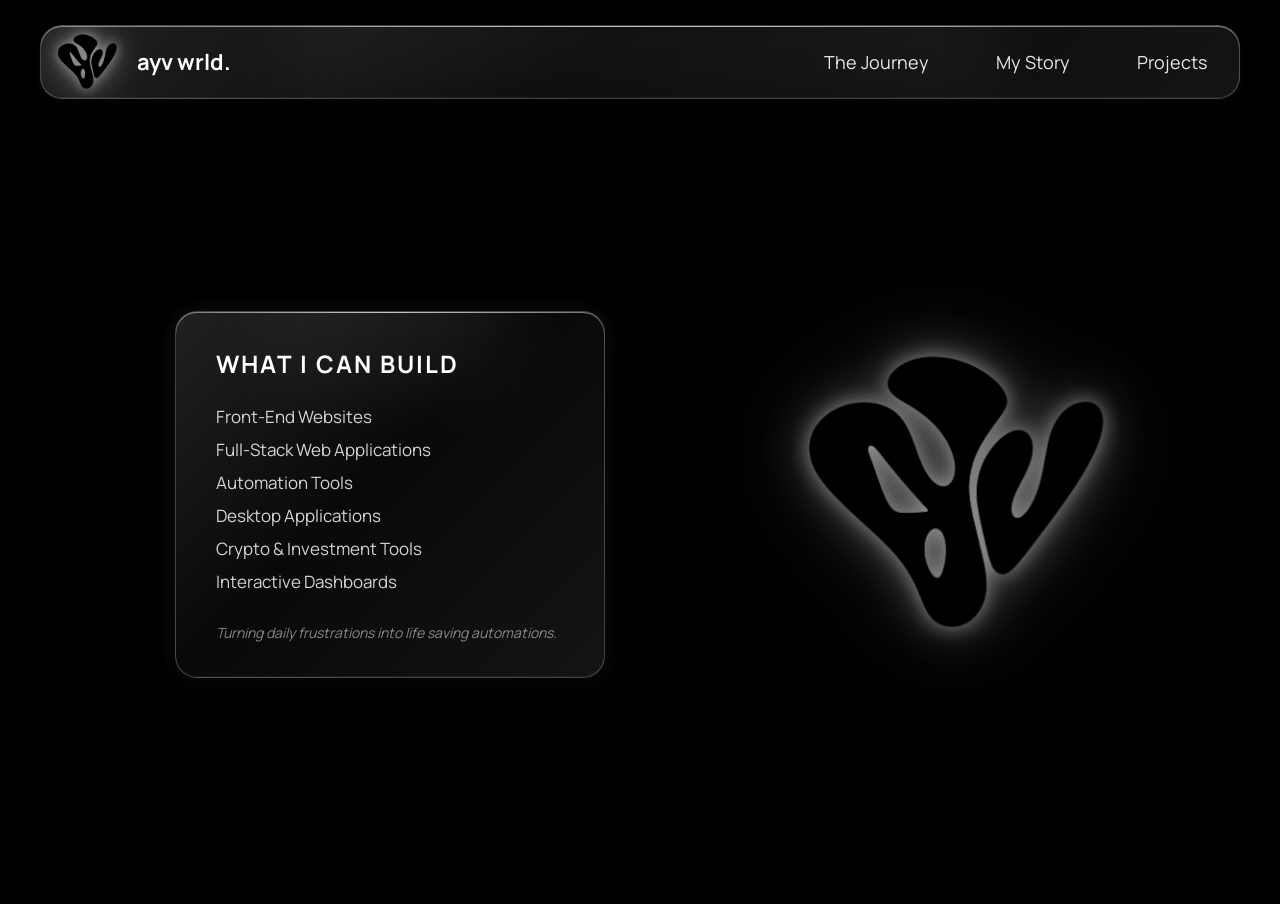
==== index.html @ 3c6fe7a0 "Add files via upload" ====
<!DOCTYPE html>
<html lang="en">

    <head>
        <meta charset="UTF-8">
        <title>ayv wrld.</title>
        <link rel="icon" type="image/png" href="images/big.png">
        <link rel="preconnect" href="https://fonts.googleapis.com">
        <link rel="preconnect" href="https://fonts.gstatic.com" crossorigin>
        <link
        href="https://fonts.googleapis.com/css2?family=Manrope:wght@400;500;600;700;800&display=swap"
        rel="stylesheet"
        >
        <link rel="stylesheet" href="style.css">
    </head>

    <body>

        <header>

            <nav class="navbar" id="navbar"> 
                <div class="brand"> 
                    <a href="index.html" class="brand">
                    <img class="logo" src="images/big.png" alt="ayv wrld. logo">
                    </a>
                    <span class="company-name">ayv wrld.</span>
                </div> 

                <div class="navlinks">  
                    <a href="#">The Journey</a> 
                    <a href="#">My Story</a> 
                    <a href="#">Projects</a> 
                </div> 
            </nav>

        </header>

        <main>

            <div class="skills-box">

                <h1>WHAT I CAN BUILD</h1>

                <div class="skills-list">
                    <span>Front-End Websites</span>
                    <span>Full-Stack Web Applications</span>
                    <span>Automation Tools</span>
                    <span>Desktop Applications</span>
                    <span>Crypto & Investment Tools</span>
                    <span>Interactive Dashboards</span>
                </div>

                <p>Turning daily frustrations into life saving automations.</p>

            </div>

            <img
                id="mainLogo"
                class="main-logo"
                src="images/big.png"
                alt="ayv wrld. logo"
            >

        </main>


    <script src="movement.js"></script>

    </body>

</html>
---- style.css ----
* {
    padding: 0;
    margin: 0;
    box-sizing: border-box;
    font-family: "Manrope", sans-serif;
}

html,
body {
    overflow: hidden;
    height: 100%;
}

body {
    background: #000;
    min-height: 100vh;
    color: white;
    font-family: "Manrope", sans-serif;
    perspective: 1200px;
}


/* =========================
   NAVBAR
========================= */

.navbar {
    position: relative;

    display: flex;
    align-items: center;
    justify-content: space-between;

    margin: 25px 40px;
    padding: 6px 16px;

    background: linear-gradient(
        135deg,
        rgba(255, 255, 255, 0.13),
        rgba(255, 255, 255, 0.035) 45%,
        rgba(255, 255, 255, 0.08)
    );

    backdrop-filter: blur(24px) saturate(180%);
    -webkit-backdrop-filter: blur(24px) saturate(180%);

    border: 1px solid rgba(255, 255, 255, 0.22);
    border-radius: 22px;

    box-shadow:
        0 20px 60px rgba(0, 0, 0, 0.65),
        0 4px 12px rgba(255, 255, 255, 0.04),
        inset 0 1px 0 rgba(255, 255, 255, 0.45),
        inset 0 -1px 0 rgba(255, 255, 255, 0.06);

    transform-style: preserve-3d;
    transform-origin: center;

    transition:
        transform 0.08s linear,
        box-shadow 0.3s ease,
        background 0.3s ease;

    will-change: transform;
    overflow: hidden;
}


/* TOP GLASS REFLECTION */

.navbar::before {
    content: "";

    position: absolute;
    top: 0;
    left: 5%;

    width: 90%;
    height: 1px;

    background: linear-gradient(
        90deg,
        transparent,
        rgba(255, 255, 255, 0.75),
        transparent
    );

    opacity: 0.7;
}


/* SOFT INTERNAL GLASS GLOW */

.navbar::after {
    content: "";

    position: absolute;
    top: -100px;
    left: 20%;

    width: 60%;
    height: 180px;

    background: rgba(255, 255, 255, 0.04);

    filter: blur(35px);

    pointer-events: none;
}


/* =========================
   BRAND
========================= */

.brand {
    display: flex;
    align-items: center;

    gap: 20px;

    text-decoration: none;
    color: white;

    cursor: pointer;
}


.logo {
    width: 60px;
    height: auto;

    filter:
        drop-shadow(0 0 6px rgba(255, 255, 255, 0.5))
        drop-shadow(0 0 14px rgba(255, 255, 255, 0.3))
        drop-shadow(0 0 25px rgba(255, 255, 255, 0.15));

    animation: navbarLogoGlow 2.5s ease-in-out infinite;
    @keyframes navbarLogoGlow {

        0% {
            filter:
                drop-shadow(0 0 6px rgba(255, 255, 255, 0.5))
                drop-shadow(0 0 14px rgba(255, 255, 255, 0.3))
                drop-shadow(0 0 25px rgba(255, 255, 255, 0.15));
        }

        50% {
            filter:
                drop-shadow(0 0 10px rgba(255, 255, 255, 0.8))
                drop-shadow(0 0 22px rgba(255, 255, 255, 0.5))
                drop-shadow(0 0 38px rgba(255, 255, 255, 0.25));
        }

        100% {
            filter:
                drop-shadow(0 0 6px rgba(255, 255, 255, 0.5))
                drop-shadow(0 0 14px rgba(255, 255, 255, 0.3))
                drop-shadow(0 0 25px rgba(255, 255, 255, 0.15));
        }
    }
}


.company-name {
    font-size: 22px;
    font-weight: bold;
}


/* =========================
   NAVIGATION LINKS
========================= */

.navlinks {
    display: flex;
    align-items: center;

    gap: 35px;
}


.navlinks a {
    position: relative;
    z-index: 5;

    display: block;
    padding: 12px 16px;

    font-size: 18px;
    text-decoration: none;
    color: rgba(255, 255, 255, 0.9);

    transition:
        color 0.2s ease,
        text-shadow 0.2s ease,
        opacity 0.2s ease;
}


.navlinks a:hover {
    color: white;
    opacity: 1;

    text-shadow:
        0 0 12px rgba(255, 255, 255, 0.45);
}


/* =========================
   MAIN
========================= */

main {
    height: calc(100vh - 120px);
    min-height: 0;

    display: flex;
    align-items: center;
    justify-content: center;

    gap: 200px;

    padding: 40px 8% 80px;

    perspective: 1200px;
    box-sizing: border-box;
}


.skills-box {
    position: relative;

    width: 430px;

    padding: 35px 40px;

    background: linear-gradient(
        135deg,
        rgba(255, 255, 255, 0.13),
        rgba(255, 255, 255, 0.035) 45%,
        rgba(255, 255, 255, 0.08)
    );

    backdrop-filter: blur(24px) saturate(180%);
    -webkit-backdrop-filter: blur(24px) saturate(180%);

    border: 1px solid rgba(255, 255, 255, 0.22);

    border-radius: 22px;

    box-shadow:
        0 20px 60px rgba(0, 0, 0, 0.65),
        0 0 25px rgba(255, 255, 255, 0.08),
        inset 0 1px 0 rgba(255, 255, 255, 0.45),
        inset 0 -1px 0 rgba(255, 255, 255, 0.06);

    overflow: hidden;

    animation: skillsGlow 2.5s ease-in-out infinite;
    transform-style: preserve-3d;
    transform-origin: center;
    transition: transform 0.12s ease-out;
    will-change: transform;
}


.skills-box::before {
    content: "";

    position: absolute;

    top: 0;
    left: 5%;

    width: 90%;
    height: 1px;

    background: linear-gradient(
        90deg,
        transparent,
        rgba(255, 255, 255, 0.75),
        transparent
    );

    opacity: 0.7;
}


.skills-box::after {
    content: "";

    position: absolute;

    top: -100px;
    left: 20%;

    width: 60%;
    height: 180px;

    background: rgba(255, 255, 255, 0.04);

    filter: blur(35px);

    pointer-events: none;
}


.skills-box h1 {
    position: relative;
    z-index: 2;

    margin: 0 0 25px;

    font-size: 24px;
    letter-spacing: 2px;

    color: white;
}


.skills-list {
    position: relative;
    z-index: 2;

    display: flex;
    flex-direction: column;

    gap: 10px;
}


.skills-list span {
    font-size: 17px;
    color: rgba(255, 255, 255, 0.82);

    cursor: pointer;
    user-select: none;

    transition:
        color 0.2s ease,
        text-shadow 0.2s ease,
        transform 0.2s ease;
}

.skills-list span:hover {
    color: white;

    text-shadow:
        0 0 12px rgba(255, 255, 255, 0.55);

    transform: translateX(5px);
}

.skills-list span:active {
    transform: translateX(5px) scale(0.97);
}


.skills-box p {
    position: relative;
    z-index: 2;

    margin: 30px 0 0;

    font-size: 14px;

    color: rgba(255, 255, 255, 0.5);

    font-style: italic;
}


@keyframes skillsGlow {

    0% {
        box-shadow:
            0 20px 60px rgba(0, 0, 0, 0.65),
            0 0 20px rgba(255, 255, 255, 0.06),
            inset 0 1px 0 rgba(255, 255, 255, 0.4);
    }

    50% {
        box-shadow:
            0 20px 60px rgba(0, 0, 0, 0.65),
            0 0 35px rgba(255, 255, 255, 0.16),
            0 0 70px rgba(255, 255, 255, 0.07),
            inset 0 1px 0 rgba(255, 255, 255, 0.55);
    }

    100% {
        box-shadow:
            0 20px 60px rgba(0, 0, 0, 0.65),
            0 0 20px rgba(255, 255, 255, 0.06),
            inset 0 1px 0 rgba(255, 255, 255, 0.4);
    }
}


/* =========================
   MAIN LOGO
========================= */

.main-logo {
    width: 300px;
    height: auto;

    cursor: pointer;

    transform-style: preserve-3d;
    transform-origin: center;

    --tilt-x: 0deg;
    --tilt-y: 0deg;
    --spin: 0deg;

    transform:
        perspective(1200px)
        rotateX(var(--tilt-x))
        rotateY(calc(var(--tilt-y) + var(--spin)));

    transition:
        transform 0.12s ease-out;

    will-change: transform;

    filter:
        drop-shadow(0 0 10px rgba(255, 255, 255, 0.45))
        drop-shadow(0 0 25px rgba(255, 255, 255, 0.25))
        drop-shadow(0 0 50px rgba(255, 255, 255, 0.12));

    animation: logoGlow 2.5s ease-in-out infinite;
}


/* =========================
   CONTINUOUS GLOW
========================= */

@keyframes logoGlow {

    0% {
        filter:
            drop-shadow(0 0 10px rgba(255, 255, 255, 0.4))
            drop-shadow(0 0 25px rgba(255, 255, 255, 0.2))
            drop-shadow(0 0 45px rgba(255, 255, 255, 0.1));
    }

    50% {
        filter:
            drop-shadow(0 0 18px rgba(255, 255, 255, 0.7))
            drop-shadow(0 0 40px rgba(255, 255, 255, 0.35))
            drop-shadow(0 0 70px rgba(255, 255, 255, 0.18));
    }

    100% {
        filter:
            drop-shadow(0 0 10px rgba(255, 255, 255, 0.4))
            drop-shadow(0 0 25px rgba(255, 255, 255, 0.2))
            drop-shadow(0 0 45px rgba(255, 255, 255, 0.1));
    }
}
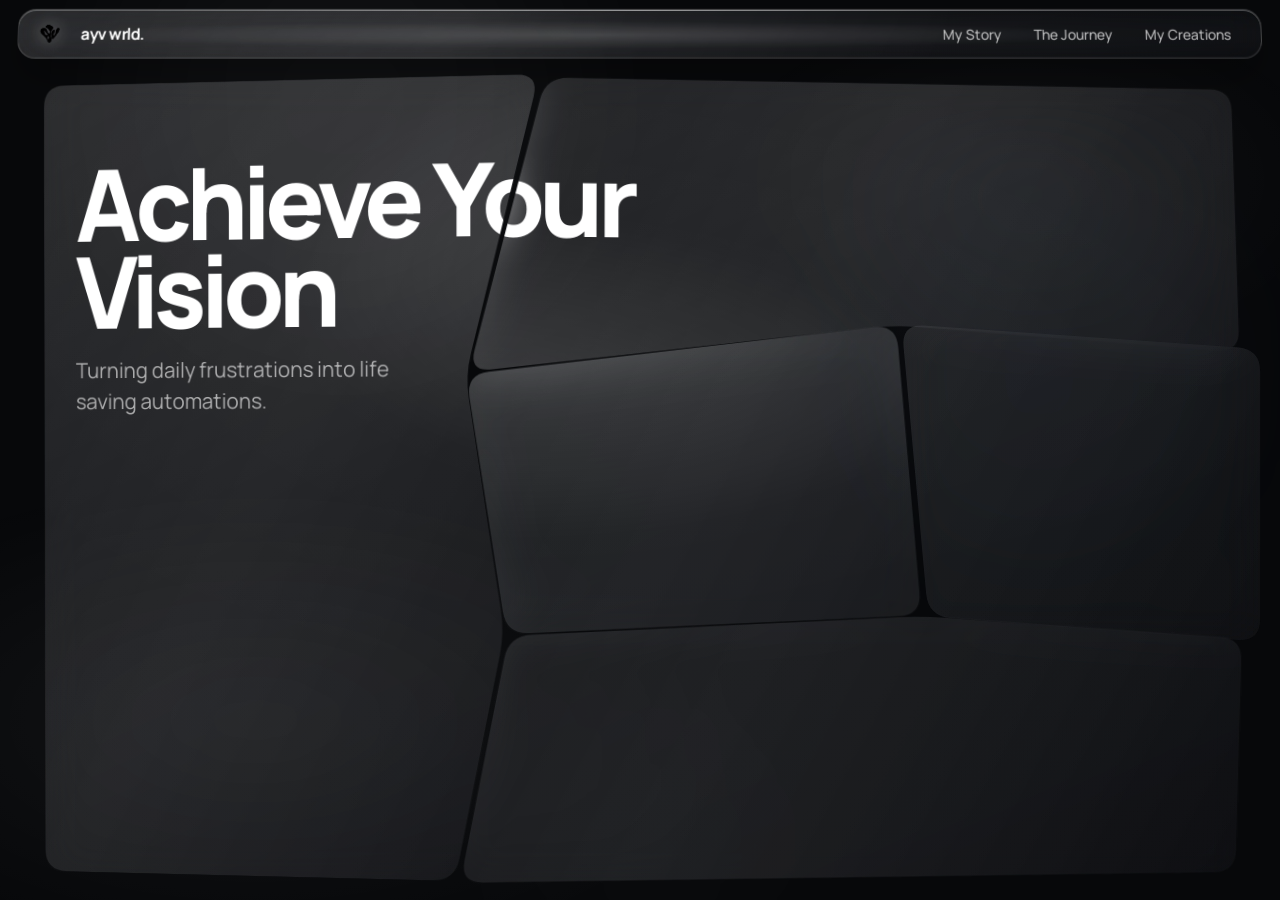
==== commit 4e3382f0: "Add files via upload" ====
--- a/index.html
+++ b/index.html
@@ -16,55 +16,98 @@
 
     <body>
 
-        <header>
+        <div class="atmosphere" aria-hidden="true">
+            <span class="orb orb-a"></span>
+            <span class="orb orb-b"></span>
+            <span class="orb orb-c"></span>
+        </div>
 
-            <nav class="navbar" id="navbar"> 
-                <div class="brand"> 
-                    <a href="index.html" class="brand">
-                    <img class="logo" src="images/big.png" alt="ayv wrld. logo">
+        <div class="shell">
+            <nav class="pane pane-nav" id="navbar">
+                <span class="glass-sheen" aria-hidden="true"></span>
+                <div class="nav-inner">
+                    <a class="brand" href="index.html">
+                        <img src="images/small.png" alt="" class="nav-logo">
+                        <span>ayv wrld.</span>
                     </a>
-                    <span class="company-name">ayv wrld.</span>
-                </div> 
-
-                <div class="navlinks">  
-                    <a href="#">The Journey</a> 
-                    <a href="#">My Story</a> 
-                    <a href="#">Projects</a> 
-                </div> 
+                    <div class="nav-links">
+                        <a href="story.html" data-view="story">My Story</a>
+                        <a href="journey.html" data-view="journey">The Journey</a>
+                        <a href="work.html" data-view="work">My Creations</a>
+                    </div>
+                </div>
             </nav>
 
-        </header>
+            <div class="mosaic" id="mosaic">
+                <section class="pane pane-hero" data-shape="hero" data-box="0 0 42 100">
+                    <span class="glass-sheen" aria-hidden="true"></span>
+                    <div class="mosaic-face">
+                        <div class="face-copy">
+                            <h1>Achieve Your<br>Vision</h1>
+                            <p class="lede">Turning daily frustrations into life saving automations.</p>
+                        </div>
+                    </div>
+                </section>
 
-        <main>
+                <section class="pane pane-story" id="story" data-shape="story" data-box="37 0 63 38">
+                    <span class="glass-sheen" aria-hidden="true"></span>
+                </section>
 
-            <div class="skills-box">
+                <section class="pane pane-journey" id="journey" data-shape="journey" data-box="70 32 30 38">
+                    <span class="glass-sheen" aria-hidden="true"></span>
+                </section>
 
-                <h1>WHAT I CAN BUILD</h1>
+                <section class="pane pane-skills" data-shape="skills" data-box="37 32 35 36">
+                    <span class="glass-sheen" aria-hidden="true"></span>
+                </section>
 
-                <div class="skills-list">
-                    <span>Front-End Websites</span>
-                    <span>Full-Stack Web Applications</span>
-                    <span>Automation Tools</span>
-                    <span>Desktop Applications</span>
-                    <span>Crypto & Investment Tools</span>
-                    <span>Interactive Dashboards</span>
+                <section class="pane pane-work" id="work" data-shape="work" data-box="35 66 65 34">
+                    <span class="glass-sheen" aria-hidden="true"></span>
+                </section>
+            </div>
+        </div>
+
+        <div class="info-view" id="infoView" hidden inert aria-hidden="true">
+            <button type="button" class="pane corner-lobe" id="cornerLobe" aria-label="Back to mosaic" tabindex="-1">
+                <span class="glass-sheen" aria-hidden="true"></span>
+                <span class="back-arrow" aria-hidden="true">
+                    <svg viewBox="0 0 24 24" fill="none">
+                        <path d="M15 5L8 12L15 19" stroke="currentColor" stroke-width="2.2" stroke-linecap="round" stroke-linejoin="round"/>
+                    </svg>
+                </span>
+            </button>
+
+            <div class="info-layout">
+                <div class="info-copy">
+                    <article data-info="story">
+                        <p class="eyebrow">about</p>
+                        <h1>My Story</h1>
+                        <p>I build because the small things in a day should not steal a whole night. Repeated work is a signal. When a task shows up again, it should become a tool instead of another late hour.</p>
+                        <p>The work starts close to real life: a messy process, a missing dashboard, a site that should already exist. Then it is shaped until someone can actually use it.</p>
+                        <p>If a tool helps one person, it could help all of humanity.</p>
+                    </article>
+
+                    <article data-info="journey">
+                        <p class="eyebrow">process</p>
+                        <h1>The Journey</h1>
+                        <p>Every build follows the same path. It stays short on purpose, so the work does not drown in process.</p>
+                        <ol>
+                            <li>Start from a real frustration. If it does not hurt in the day, it is not worth a night of building.</li>
+                            <li>Shape it into something people can use. Interface, flow, and reliability matter as much as the idea.</li>
+                            <li>Ship, refine, and keep moving. The first version is a start. The product lives in the next passes.</li>
+                        </ol>
+                        <p>That loop is how Rated., Dili Paints, and the next tools get made.</p>
+                    </article>
                 </div>
+                <div class="logo-stage">
+                    <button type="button" class="info-logo-btn" aria-label="Spin logo" tabindex="-1">
+                        <img class="info-logo" src="images/big.png" alt="ayv wrld. logo">
+                    </button>
+                </div>
+            </div>
+        </div>
 
-                <p>Turning daily frustrations into life saving automations.</p>
-
-            </div>
-
-            <img
-                id="mainLogo"
-                class="main-logo"
-                src="images/big.png"
-                alt="ayv wrld. logo"
-            >
-
-        </main>
-
-
-    <script src="movement.js"></script>
+        <script src="movement.js"></script>
 
     </body>
 
--- a/style.css
+++ b/style.css
@@ -12,451 +12,733 @@
 }
 
 body {
-    background: #000;
+    background: #07080a;
     min-height: 100vh;
     color: white;
-    font-family: "Manrope", sans-serif;
-    perspective: 1200px;
-}
-
-
-/* =========================
-   NAVBAR
-========================= */
-
-.navbar {
-    position: relative;
-
-    display: flex;
-    align-items: center;
-    justify-content: space-between;
-
-    margin: 25px 40px;
-    padding: 6px 16px;
-
-    background: linear-gradient(
-        135deg,
-        rgba(255, 255, 255, 0.13),
-        rgba(255, 255, 255, 0.035) 45%,
-        rgba(255, 255, 255, 0.08)
-    );
-
-    backdrop-filter: blur(24px) saturate(180%);
-    -webkit-backdrop-filter: blur(24px) saturate(180%);
-
-    border: 1px solid rgba(255, 255, 255, 0.22);
-    border-radius: 22px;
-
-    box-shadow:
-        0 20px 60px rgba(0, 0, 0, 0.65),
-        0 4px 12px rgba(255, 255, 255, 0.04),
-        inset 0 1px 0 rgba(255, 255, 255, 0.45),
-        inset 0 -1px 0 rgba(255, 255, 255, 0.06);
-
-    transform-style: preserve-3d;
-    transform-origin: center;
-
-    transition:
-        transform 0.08s linear,
-        box-shadow 0.3s ease,
-        background 0.3s ease;
-
-    will-change: transform;
+    isolation: isolate;
+}
+
+
+.atmosphere {
+    position: fixed;
+    inset: 0;
+    z-index: 0;
+    pointer-events: none;
     overflow: hidden;
-}
-
-
-/* TOP GLASS REFLECTION */
-
-.navbar::before {
+    contain: paint;
+}
+
+.atmosphere::after {
     content: "";
-
     position: absolute;
-    top: 0;
-    left: 5%;
-
-    width: 90%;
-    height: 1px;
-
-    background: linear-gradient(
-        90deg,
-        transparent,
-        rgba(255, 255, 255, 0.75),
-        transparent
-    );
-
-    opacity: 0.7;
-}
-
-
-/* SOFT INTERNAL GLASS GLOW */
-
-.navbar::after {
-    content: "";
-
+    inset: 0;
+    background:
+        radial-gradient(ellipse 70% 50% at 20% 80%, rgba(255, 255, 255, 0.05), transparent 55%),
+        radial-gradient(ellipse 50% 40% at 80% 20%, rgba(255, 255, 255, 0.04), transparent 50%);
+}
+
+.orb {
     position: absolute;
-    top: -100px;
-    left: 20%;
-
-    width: 60%;
-    height: 180px;
-
+    border-radius: 50%;
+    filter: blur(90px);
+    opacity: 0.45;
+    animation: orbDrift 16s ease-in-out infinite;
+}
+
+.orb-a {
+    width: 480px;
+    height: 480px;
+    top: -140px;
+    left: 8%;
+    background: rgba(255, 255, 255, 0.08);
+}
+
+.orb-b {
+    width: 380px;
+    height: 380px;
+    right: 4%;
+    top: 20%;
+    background: rgba(180, 200, 255, 0.06);
+    animation-delay: -6s;
+}
+
+.orb-c {
+    width: 300px;
+    height: 300px;
+    left: 40%;
+    bottom: -90px;
     background: rgba(255, 255, 255, 0.04);
-
-    filter: blur(35px);
-
-    pointer-events: none;
-}
-
-
-/* =========================
-   BRAND
-========================= */
-
-.brand {
-    display: flex;
-    align-items: center;
-
-    gap: 20px;
-
-    text-decoration: none;
-    color: white;
-
-    cursor: pointer;
-}
-
-
-.logo {
-    width: 60px;
-    height: auto;
-
-    filter:
-        drop-shadow(0 0 6px rgba(255, 255, 255, 0.5))
-        drop-shadow(0 0 14px rgba(255, 255, 255, 0.3))
-        drop-shadow(0 0 25px rgba(255, 255, 255, 0.15));
-
-    animation: navbarLogoGlow 2.5s ease-in-out infinite;
-    @keyframes navbarLogoGlow {
-
-        0% {
-            filter:
-                drop-shadow(0 0 6px rgba(255, 255, 255, 0.5))
-                drop-shadow(0 0 14px rgba(255, 255, 255, 0.3))
-                drop-shadow(0 0 25px rgba(255, 255, 255, 0.15));
-        }
-
-        50% {
-            filter:
-                drop-shadow(0 0 10px rgba(255, 255, 255, 0.8))
-                drop-shadow(0 0 22px rgba(255, 255, 255, 0.5))
-                drop-shadow(0 0 38px rgba(255, 255, 255, 0.25));
-        }
-
-        100% {
-            filter:
-                drop-shadow(0 0 6px rgba(255, 255, 255, 0.5))
-                drop-shadow(0 0 14px rgba(255, 255, 255, 0.3))
-                drop-shadow(0 0 25px rgba(255, 255, 255, 0.15));
-        }
-    }
-}
-
-
-.company-name {
-    font-size: 22px;
-    font-weight: bold;
-}
-
-
-/* =========================
-   NAVIGATION LINKS
-========================= */
-
-.navlinks {
-    display: flex;
-    align-items: center;
-
-    gap: 35px;
-}
-
-
-.navlinks a {
-    position: relative;
-    z-index: 5;
-
-    display: block;
-    padding: 12px 16px;
-
-    font-size: 18px;
-    text-decoration: none;
-    color: rgba(255, 255, 255, 0.9);
-
-    transition:
-        color 0.2s ease,
-        text-shadow 0.2s ease,
-        opacity 0.2s ease;
-}
-
-
-.navlinks a:hover {
-    color: white;
-    opacity: 1;
-
-    text-shadow:
-        0 0 12px rgba(255, 255, 255, 0.45);
-}
-
-
-/* =========================
-   MAIN
-========================= */
-
-main {
-    height: calc(100vh - 120px);
-    min-height: 0;
-
-    display: flex;
-    align-items: center;
-    justify-content: center;
-
-    gap: 200px;
-
-    padding: 40px 8% 80px;
-
-    perspective: 1200px;
-    box-sizing: border-box;
-}
-
-
-.skills-box {
-    position: relative;
-
-    width: 430px;
-
-    padding: 35px 40px;
-
-    background: linear-gradient(
-        135deg,
-        rgba(255, 255, 255, 0.13),
-        rgba(255, 255, 255, 0.035) 45%,
-        rgba(255, 255, 255, 0.08)
-    );
-
-    backdrop-filter: blur(24px) saturate(180%);
-    -webkit-backdrop-filter: blur(24px) saturate(180%);
-
-    border: 1px solid rgba(255, 255, 255, 0.22);
-
-    border-radius: 22px;
-
-    box-shadow:
-        0 20px 60px rgba(0, 0, 0, 0.65),
-        0 0 25px rgba(255, 255, 255, 0.08),
-        inset 0 1px 0 rgba(255, 255, 255, 0.45),
-        inset 0 -1px 0 rgba(255, 255, 255, 0.06);
-
+    animation-delay: -11s;
+}
+
+@keyframes orbDrift {
+    0%, 100% { transform: translate3d(0, 0, 0) scale(1); }
+    50% { transform: translate3d(16px, -20px, 0) scale(1.06); }
+}
+
+
+.shell {
+    position: relative;
+    z-index: 1;
+    height: 100vh;
+    padding: 10px 18px 10px;
+    display: flex;
+    flex-direction: column;
+    gap: 8px;
     overflow: hidden;
-
-    animation: skillsGlow 2.5s ease-in-out infinite;
-    transform-style: preserve-3d;
-    transform-origin: center;
-    transition: transform 0.12s ease-out;
-    will-change: transform;
-}
-
-
-.skills-box::before {
-    content: "";
-
-    position: absolute;
-
-    top: 0;
-    left: 5%;
-
-    width: 90%;
-    height: 1px;
-
-    background: linear-gradient(
-        90deg,
-        transparent,
-        rgba(255, 255, 255, 0.75),
-        transparent
-    );
-
-    opacity: 0.7;
-}
-
-
-.skills-box::after {
-    content: "";
-
-    position: absolute;
-
-    top: -100px;
-    left: 20%;
-
-    width: 60%;
-    height: 180px;
-
-    background: rgba(255, 255, 255, 0.04);
-
-    filter: blur(35px);
-
-    pointer-events: none;
-}
-
-
-.skills-box h1 {
-    position: relative;
-    z-index: 2;
-
-    margin: 0 0 25px;
-
-    font-size: 24px;
-    letter-spacing: 2px;
-
-    color: white;
-}
-
-
-.skills-list {
-    position: relative;
-    z-index: 2;
-
-    display: flex;
-    flex-direction: column;
-
-    gap: 10px;
-}
-
-
-.skills-list span {
-    font-size: 17px;
-    color: rgba(255, 255, 255, 0.82);
-
-    cursor: pointer;
-    user-select: none;
-
-    transition:
-        color 0.2s ease,
-        text-shadow 0.2s ease,
-        transform 0.2s ease;
-}
-
-.skills-list span:hover {
-    color: white;
-
-    text-shadow:
-        0 0 12px rgba(255, 255, 255, 0.55);
-
-    transform: translateX(5px);
-}
-
-.skills-list span:active {
-    transform: translateX(5px) scale(0.97);
-}
-
-
-.skills-box p {
-    position: relative;
-    z-index: 2;
-
-    margin: 30px 0 0;
-
-    font-size: 14px;
-
-    color: rgba(255, 255, 255, 0.5);
-
-    font-style: italic;
-}
-
-
-@keyframes skillsGlow {
-
-    0% {
-        box-shadow:
-            0 20px 60px rgba(0, 0, 0, 0.65),
-            0 0 20px rgba(255, 255, 255, 0.06),
-            inset 0 1px 0 rgba(255, 255, 255, 0.4);
-    }
-
-    50% {
-        box-shadow:
-            0 20px 60px rgba(0, 0, 0, 0.65),
-            0 0 35px rgba(255, 255, 255, 0.16),
-            0 0 70px rgba(255, 255, 255, 0.07),
-            inset 0 1px 0 rgba(255, 255, 255, 0.55);
-    }
-
-    100% {
-        box-shadow:
-            0 20px 60px rgba(0, 0, 0, 0.65),
-            0 0 20px rgba(255, 255, 255, 0.06),
-            inset 0 1px 0 rgba(255, 255, 255, 0.4);
-    }
-}
-
-
-/* =========================
-   MAIN LOGO
-========================= */
-
-.main-logo {
-    width: 300px;
-    height: auto;
-
-    cursor: pointer;
-
-    transform-style: preserve-3d;
-    transform-origin: center;
-
+}
+
+
+.pane {
+    --hx: 42%;
+    --hy: 12%;
     --tilt-x: 0deg;
     --tilt-y: 0deg;
-    --spin: 0deg;
-
+    --pane-blur: 20px;
+    --pane-sat: 150%;
+    position: relative;
+    overflow: hidden;
+    contain: layout;
+    background:
+        radial-gradient(
+            120% 80% at var(--hx) var(--hy),
+            rgba(255, 255, 255, 0.18),
+            rgba(255, 255, 255, 0.03) 36%,
+            rgba(255, 255, 255, 0.015) 70%
+        ),
+        linear-gradient(
+            155deg,
+            rgba(255, 255, 255, 0.11),
+            rgba(255, 255, 255, 0.03) 42%,
+            rgba(10, 12, 16, 0.35)
+        );
+    backdrop-filter: blur(var(--pane-blur)) saturate(var(--pane-sat));
+    -webkit-backdrop-filter: blur(var(--pane-blur)) saturate(var(--pane-sat));
+    border: 1px solid rgba(255, 255, 255, 0.14);
+    box-shadow:
+        0 18px 40px rgba(0, 0, 0, 0.35),
+        inset 0 1px 0 rgba(255, 255, 255, 0.28),
+        inset 0 -1px 0 rgba(255, 255, 255, 0.04);
     transform:
         perspective(1200px)
         rotateX(var(--tilt-x))
-        rotateY(calc(var(--tilt-y) + var(--spin)));
-
-    transition:
-        transform 0.12s ease-out;
-
-    will-change: transform;
-
+        rotateY(var(--tilt-y));
+}
+
+.pane:hover,
+.pane.is-hot,
+.pane.is-glow {
+    --pane-blur: 26px;
+    --pane-sat: 160%;
+}
+
+.pane::before {
+    content: "";
+    position: absolute;
+    top: 0;
+    left: 8%;
+    width: 84%;
+    height: 1px;
+    background: linear-gradient(90deg, transparent, rgba(255, 255, 255, 0.7), transparent);
+    opacity: 0.7;
+    pointer-events: none;
+}
+
+.glass-sheen {
+    position: absolute;
+    inset: 0;
+    pointer-events: none;
+    z-index: 1;
+    contain: paint;
+    background: linear-gradient(
+        118deg,
+        transparent 30%,
+        rgba(255, 255, 255, 0.12) 48%,
+        transparent 66%
+    );
+    background-size: 220% 220%;
+    background-position: calc(var(--hx) * 1.3) calc(var(--hy) * 0.8);
+    mix-blend-mode: screen;
+    opacity: 0.55;
+}
+
+
+.pane-nav {
+    --shift-x: 0px;
+    --shift-y: 0px;
+    flex: 0 0 50px;
+    width: 100%;
+    max-width: 100%;
+    margin-inline: auto;
+    border-radius: 18px;
+    transform-origin: center center;
+    transform:
+        translate3d(var(--shift-x), var(--shift-y), 0)
+        perspective(1200px)
+        rotateX(var(--tilt-x))
+        rotateY(var(--tilt-y));
+}
+
+.nav-inner {
+    position: relative;
+    z-index: 2;
+    height: 100%;
+    display: flex;
+    align-items: center;
+    justify-content: space-between;
+    padding: 0 16px 0 10px;
+}
+
+.brand {
+    display: flex;
+    align-items: center;
+    gap: 10px;
+    text-decoration: none;
+    color: white;
+    font-weight: 700;
+    letter-spacing: -0.03em;
+}
+
+.nav-logo {
+    width: 42px;
+    height: auto;
+    filter: brightness(2.4) drop-shadow(0 0 8px rgba(255, 255, 255, 0.35));
+}
+
+.nav-links {
+    display: flex;
+    gap: 4px;
+}
+
+.nav-links a {
+    color: rgba(255, 255, 255, 0.7);
+    text-decoration: none;
+    font-size: 14px;
+    font-weight: 500;
+    padding: 8px 14px;
+    border-radius: 999px;
+    transition: color 0.2s ease, background 0.2s ease;
+}
+
+.nav-links a:hover {
+    color: white;
+    background: rgba(255, 255, 255, 0.06);
+}
+
+
+.mosaic {
+    flex: 1;
+    min-height: 0;
+    position: relative;
+    contain: layout;
+}
+
+.mosaic .pane {
+    position: absolute;
+    inset: 0;
+    border: none;
+    border-radius: 0;
+    cursor: pointer;
+    contain: layout;
+}
+
+.mosaic .pane.is-glow {
+    background:
+        radial-gradient(
+            120% 80% at var(--hx) var(--hy),
+            rgba(255, 255, 255, 0.42),
+            rgba(255, 255, 255, 0.1) 36%,
+            rgba(255, 255, 255, 0.04) 70%
+        ),
+        linear-gradient(
+            155deg,
+            rgba(255, 255, 255, 0.24),
+            rgba(255, 255, 255, 0.07) 42%,
+            rgba(10, 12, 16, 0.28)
+        );
+    box-shadow:
+        0 18px 40px rgba(0, 0, 0, 0.35),
+        inset 0 1px 0 rgba(255, 255, 255, 0.62),
+        inset 0 -1px 0 rgba(255, 255, 255, 0.1),
+        inset 0 0 48px rgba(255, 255, 255, 0.14);
+}
+
+.pane-hero {
+    clip-path: polygon(0.67% 1.33%, 41.58% 1.33%, 36.71% 38.34%, 39.63% 67.56%, 34.76% 98.73%, 0.67% 98.73%);
+}
+
+.pane-story {
+    clip-path: polygon(42.72% 0.54%, 99.22% 0.54%, 99.22% 33.66%, 70% 31.71%, 37.85% 37.55%);
+}
+
+.pane-journey {
+    clip-path: polygon(99.62% 34.43%, 99.62% 69.49%, 72.35% 65.6%, 70.4% 32.48%);
+}
+
+.pane-skills {
+    clip-path: polygon(37.46% 38.34%, 69.6% 32.49%, 71.55% 65.61%, 40.38% 67.56%);
+}
+
+.pane-work {
+    clip-path: polygon(40.76% 68.33%, 71.93% 66.39%, 99.2% 70.28%, 99.2% 99.5%, 35.89% 99.5%);
+}
+
+
+.mosaic-face {
+    position: absolute;
+    inset: 0;
+    z-index: 2;
+    pointer-events: none;
+    contain: paint;
+}
+
+.face-copy {
+    position: absolute;
+    left: 3%;
+    top: 10%;
+    width: 58%;
+}
+
+.eyebrow {
+    font-size: 11px;
+    letter-spacing: 0.22em;
+    text-transform: uppercase;
+    color: rgba(255, 255, 255, 0.45);
+    margin-bottom: 18px;
+}
+
+.face-copy h1 {
+    font-size: clamp(52px, 8vw, 112px);
+    font-weight: 800;
+    letter-spacing: -0.06em;
+    line-height: 0.88;
+    margin-bottom: 22px;
+}
+
+.lede {
+    max-width: 28ch;
+    font-size: clamp(16px, 1.7vw, 22px);
+    line-height: 1.45;
+    color: rgba(255, 255, 255, 0.62);
+}
+
+
+.info-view {
+    display: none;
+    position: relative;
+    z-index: 2;
+    min-height: 100vh;
+}
+
+.info-view[hidden],
+.info-view[inert],
+body:not(.is-info):not(.info-page) .info-view {
+    display: none !important;
+    pointer-events: none !important;
+    visibility: hidden !important;
+    overflow: hidden !important;
+    z-index: -1 !important;
+}
+
+.info-view[hidden] *,
+.info-view[inert] *,
+body:not(.is-info):not(.info-page) .info-view * {
+    pointer-events: none !important;
+}
+
+.info-view[hidden] a,
+.info-view[hidden] button,
+.info-view[inert] a,
+.info-view[inert] button,
+.info-view[hidden] .corner-lobe,
+.info-view[inert] .corner-lobe {
+    display: none !important;
+    pointer-events: none !important;
+    visibility: hidden !important;
+    position: absolute !important;
+}
+
+.corner-lobe {
+    position: fixed;
+    top: 18px;
+    left: 18px;
+    z-index: 30;
+    width: 92px;
+    height: 68px;
+    padding: 0;
+    border-radius: 34px 48px 38px 26px / 38px 34px 44px 30px;
+    cursor: pointer;
+    display: grid;
+    place-items: center;
+    text-decoration: none;
+    color: rgba(255, 255, 255, 0.92);
+    appearance: none;
+    -webkit-appearance: none;
+    font: inherit;
+}
+
+.corner-lobe:hover {
+    color: white;
+}
+
+.back-arrow {
+    position: relative;
+    z-index: 2;
+    display: grid;
+    place-items: center;
+    width: 28px;
+    height: 28px;
+}
+
+.back-arrow svg {
+    width: 22px;
+    height: 22px;
+    display: block;
+}
+
+.info-copy {
+    position: relative;
+    z-index: 2;
+    max-width: 720px;
+    padding: 112px 48px 64px;
+}
+
+.info-layout {
+    display: flex;
+    align-items: center;
+    justify-content: space-between;
+    gap: clamp(16px, 4vw, 48px);
+    min-height: 100vh;
+    width: 100%;
+}
+
+.info-layout .info-copy {
+    flex: 0 1 720px;
+}
+
+.logo-stage {
+    flex: 1 1 34%;
+    display: grid;
+    place-items: center;
+    perspective: 1200px;
+    padding: 72px 48px 64px 0;
+    min-width: 0;
+}
+
+.info-logo-btn {
+    --tilt-x: 0deg;
+    --tilt-y: 0deg;
+    appearance: none;
+    -webkit-appearance: none;
+    background: none;
+    border: none;
+    padding: 0;
+    margin: 0;
+    font: inherit;
+    color: inherit;
+    display: block;
+    width: min(28vw, 300px);
+    cursor: pointer;
+    transform-origin: center center;
+    transform:
+        perspective(1200px)
+        rotateX(var(--tilt-x))
+        rotateY(var(--tilt-y));
+}
+
+.info-logo {
+    display: block;
+    width: 100%;
+    height: auto;
+    pointer-events: none;
+    user-select: none;
+    transform-origin: center center;
     filter:
-        drop-shadow(0 0 10px rgba(255, 255, 255, 0.45))
-        drop-shadow(0 0 25px rgba(255, 255, 255, 0.25))
-        drop-shadow(0 0 50px rgba(255, 255, 255, 0.12));
-
-    animation: logoGlow 2.5s ease-in-out infinite;
-}
-
-
-/* =========================
-   CONTINUOUS GLOW
-========================= */
-
-@keyframes logoGlow {
-
-    0% {
-        filter:
-            drop-shadow(0 0 10px rgba(255, 255, 255, 0.4))
-            drop-shadow(0 0 25px rgba(255, 255, 255, 0.2))
-            drop-shadow(0 0 45px rgba(255, 255, 255, 0.1));
-    }
-
-    50% {
-        filter:
-            drop-shadow(0 0 18px rgba(255, 255, 255, 0.7))
-            drop-shadow(0 0 40px rgba(255, 255, 255, 0.35))
-            drop-shadow(0 0 70px rgba(255, 255, 255, 0.18));
-    }
-
-    100% {
-        filter:
-            drop-shadow(0 0 10px rgba(255, 255, 255, 0.4))
-            drop-shadow(0 0 25px rgba(255, 255, 255, 0.2))
-            drop-shadow(0 0 45px rgba(255, 255, 255, 0.1));
-    }
-}+        brightness(2.7)
+        drop-shadow(0 0 14px rgba(255, 255, 255, 0.5))
+        drop-shadow(0 0 42px rgba(180, 200, 255, 0.28));
+}
+
+.info-logo.is-spinning {
+    animation: logoBurst 0.9s cubic-bezier(0.18, 0.82, 0.22, 1);
+}
+
+@keyframes logoBurst {
+    from { transform: rotateY(0deg); }
+    to { transform: rotateY(360deg); }
+}
+
+.info-copy article {
+    display: none;
+}
+
+.info-copy article.is-active {
+    display: block;
+}
+
+.info-copy .eyebrow {
+    margin-bottom: 12px;
+}
+
+.info-copy h1 {
+    font-size: clamp(36px, 5vw, 64px);
+    font-weight: 800;
+    letter-spacing: -0.05em;
+    line-height: 0.95;
+    margin-bottom: 22px;
+}
+
+.info-copy p,
+.info-copy li {
+    font-size: 16px;
+    line-height: 1.65;
+    color: rgba(255, 255, 255, 0.72);
+}
+
+.info-copy p {
+    margin-bottom: 16px;
+}
+
+.info-copy ol {
+    padding-left: 20px;
+    display: flex;
+    flex-direction: column;
+    gap: 12px;
+    margin: 8px 0 20px;
+}
+
+.info-copy:has(.info-work.is-active),
+body.info-page .info-copy:has(.info-work) {
+    max-width: none;
+    width: 100%;
+    min-height: 100vh;
+    padding: 0;
+}
+
+.info-copy article.info-work.is-active,
+body.info-page .info-copy article.info-work {
+    display: flex;
+    flex-direction: column;
+    width: 100%;
+    min-height: 100vh;
+    align-items: center;
+    justify-content: flex-start;
+    padding: 112px 32px 80px;
+    gap: 48px;
+}
+
+.info-work h1 {
+    margin: 0;
+    text-align: center;
+}
+
+.creation-columns {
+    display: flex;
+    align-items: flex-start;
+    justify-content: center;
+    gap: clamp(28px, 5vw, 64px);
+    flex-wrap: wrap;
+    width: 100%;
+}
+
+.creation-column {
+    display: flex;
+    flex-direction: column;
+    align-items: center;
+    gap: 28px;
+}
+
+.creation-shots {
+    display: flex;
+    flex-direction: column;
+    align-items: center;
+    gap: 24px;
+}
+
+.creation-phone {
+    display: block;
+    width: min(72vw, 280px);
+    aspect-ratio: 390 / 844;
+    padding: 12px;
+    border-radius: 32px;
+    text-decoration: none;
+    color: white;
+}
+
+.creation-phone img {
+    position: relative;
+    z-index: 2;
+    display: block;
+    width: 100%;
+    height: 100%;
+    object-fit: cover;
+    object-position: top;
+    border-radius: 22px;
+}
+
+.creation-row {
+    display: flex;
+    align-items: center;
+    justify-content: center;
+    gap: clamp(28px, 5vw, 56px);
+    flex-wrap: wrap;
+    width: 100%;
+}
+
+.creation-stage {
+    perspective: 1200px;
+}
+
+.creation-card {
+    display: flex;
+    width: min(42vw, 340px);
+    min-height: 280px;
+    padding: 32px 28px 28px;
+    border-radius: 24px;
+    text-decoration: none;
+    color: white;
+    cursor: pointer;
+}
+
+.creation-inner {
+    position: relative;
+    z-index: 2;
+    display: flex;
+    flex-direction: column;
+    align-items: center;
+    justify-content: center;
+    gap: 22px;
+    width: 100%;
+}
+
+.creation-inner img {
+    width: min(168px, 70%);
+    height: 168px;
+    object-fit: contain;
+}
+
+.creation-inner span {
+    font-size: 22px;
+    font-weight: 700;
+    letter-spacing: -0.03em;
+}
+
+body.is-info,
+body.info-page {
+    overflow: auto;
+    height: auto;
+}
+
+html:has(body.is-info),
+html:has(body.info-page) {
+    overflow: auto;
+    height: auto;
+}
+
+body.is-info .shell {
+    display: none;
+}
+
+body.is-info .info-view:not([hidden]),
+body.info-page .info-view:not([hidden]) {
+    display: block !important;
+    pointer-events: auto;
+    visibility: visible;
+    z-index: 2;
+}
+
+body.info-page .info-copy article {
+    display: block;
+}
+
+@media (prefers-reduced-motion: reduce) {
+    .orb {
+        animation: none;
+    }
+
+    .pane,
+    .pane-nav,
+    .info-logo-btn,
+    .info-logo {
+        transform: none;
+        animation: none;
+    }
+}
+
+@media (max-width: 900px) {
+    html, body { overflow: auto; }
+
+    .shell {
+        height: auto;
+        min-height: 100vh;
+        padding: 14px 20px 18px;
+        overflow: hidden;
+    }
+
+    .mosaic {
+        display: flex;
+        flex-direction: column;
+        gap: 10px;
+        height: auto;
+    }
+
+    .mosaic .pane {
+        position: relative;
+        inset: auto;
+        clip-path: none;
+        min-height: 220px;
+        border-radius: 20px;
+        border: 1px solid rgba(255, 255, 255, 0.14);
+    }
+
+    .mosaic-face {
+        position: relative;
+        inset: auto;
+        height: auto;
+        pointer-events: none;
+        padding: 28px 24px 24px;
+    }
+
+    .mosaic .pane:not(.pane-hero) .mosaic-face {
+        display: none;
+    }
+
+    .face-copy {
+        position: relative;
+        left: auto;
+        top: auto;
+        width: auto;
+    }
+
+    .face-copy h1 {
+        font-size: 48px;
+    }
+
+    .info-copy {
+        padding: 108px 28px 48px;
+    }
+
+    .info-layout {
+        flex-direction: column;
+        align-items: stretch;
+        min-height: auto;
+    }
+
+    .logo-stage {
+        padding: 8px 24px 56px;
+        order: 2;
+    }
+
+    .info-logo-btn {
+        width: min(48vw, 240px);
+    }
+
+    .creation-card {
+        width: min(86vw, 320px);
+        min-height: 240px;
+    }
+
+    .creation-phone {
+        width: min(86vw, 300px);
+    }
+}
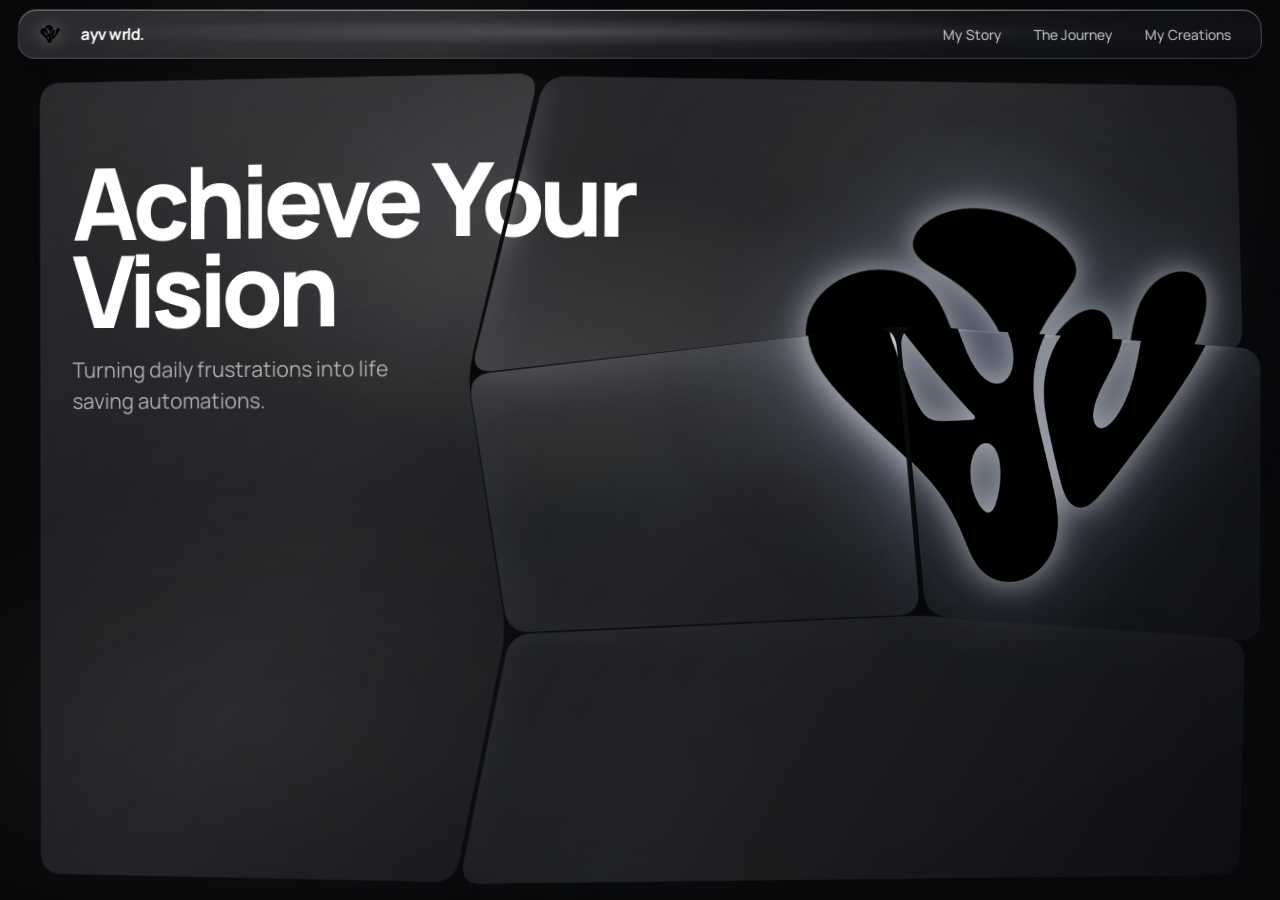
==== commit 4938c6c2: "Add files via upload" ====
--- a/index.html
+++ b/index.html
@@ -4,7 +4,10 @@
     <head>
         <meta charset="UTF-8">
         <title>ayv wrld.</title>
-        <link rel="icon" type="image/png" href="images/big.png">
+        <link rel="icon" type="image/png" sizes="48x48" href="images/favicon-48.png?v=7">
+        <link rel="icon" type="image/png" href="images/favicon.png?v=7">
+        <link rel="shortcut icon" href="images/favicon.png?v=7">
+        <link rel="apple-touch-icon" href="images/favicon.png?v=7">
         <link rel="preconnect" href="https://fonts.googleapis.com">
         <link rel="preconnect" href="https://fonts.gstatic.com" crossorigin>
         <link
@@ -45,6 +48,9 @@
                         <div class="face-copy">
                             <h1>Achieve Your<br>Vision</h1>
                             <p class="lede">Turning daily frustrations into life saving automations.</p>
+                        </div>
+                        <div class="face-logo" aria-hidden="true">
+                            <img src="images/big.png" alt="">
                         </div>
                     </div>
                 </section>
--- a/style.css
+++ b/style.css
@@ -322,6 +322,33 @@
     color: rgba(255, 255, 255, 0.62);
 }
 
+.face-logo {
+    position: absolute;
+    right: 3%;
+    top: 14%;
+    width: 34%;
+    pointer-events: none;
+}
+
+.face-logo img {
+    display: block;
+    width: 100%;
+    height: auto;
+    user-select: none;
+    filter:
+        brightness(2.7)
+        drop-shadow(0 0 16px rgba(255, 255, 255, 0.55))
+        drop-shadow(0 0 48px rgba(180, 200, 255, 0.32));
+}
+
+.mosaic .pane.is-hot .face-logo img,
+.mosaic .pane.is-glow .face-logo img {
+    filter:
+        brightness(3.2)
+        drop-shadow(0 0 22px rgba(255, 255, 255, 0.8))
+        drop-shadow(0 0 64px rgba(180, 200, 255, 0.5));
+}
+
 
 .info-view {
     display: none;
@@ -532,6 +559,106 @@
     text-align: center;
 }
 
+.float-logos {
+    display: grid;
+    grid-template-columns: 1fr 1fr 1fr;
+    width: min(780px, 94vw);
+    column-gap: 12px;
+    row-gap: 4px;
+    justify-items: center;
+    align-items: center;
+}
+
+.float-logo {
+    display: flex;
+    flex-direction: column;
+    align-items: center;
+    gap: 10px;
+    text-decoration: none;
+    color: rgba(255, 255, 255, 0.88);
+    background: none;
+    border: none;
+    cursor: pointer;
+    transition: transform 0.38s cubic-bezier(0.22, 1, 0.32, 1);
+    transform: translate3d(var(--tx, 0px), var(--ty, 0px), 0) scale(var(--sc, 1));
+}
+
+.float-ayv {
+    grid-column: 1 / -1;
+    width: min(38vw, 250px);
+    cursor: default;
+    z-index: 2;
+}
+
+.float-rated,
+.float-dili,
+.float-review {
+    width: min(22vw, 150px);
+}
+
+.float-review {
+    appearance: none;
+    -webkit-appearance: none;
+    font: inherit;
+    width: min(28vw, 210px);
+}
+
+.float-rated {
+    justify-self: end;
+}
+
+.float-dili {
+    justify-self: start;
+}
+
+.float-logo img {
+    display: block;
+    width: 100%;
+    height: auto;
+    object-fit: contain;
+    pointer-events: none;
+    user-select: none;
+}
+
+.float-ayv img {
+    filter:
+        brightness(2.7)
+        drop-shadow(0 0 16px rgba(255, 255, 255, 0.5))
+        drop-shadow(0 0 42px rgba(180, 200, 255, 0.28));
+}
+
+.float-rated img,
+.float-dili img,
+.float-review img {
+    filter: drop-shadow(0 12px 28px rgba(0, 0, 0, 0.45));
+}
+
+.float-logo span {
+    font-size: 16px;
+    font-weight: 700;
+    letter-spacing: -0.03em;
+}
+
+.float-logos:has(.float-ayv:hover) .float-ayv { --sc: 1.12; }
+.float-logos:has(.float-ayv:hover) .float-rated { --tx: -36px; --sc: 0.94; }
+.float-logos:has(.float-ayv:hover) .float-review { --ty: 12px; --sc: 0.94; }
+.float-logos:has(.float-ayv:hover) .float-dili { --tx: 36px; --sc: 0.94; }
+
+.float-logos:has(.float-rated:hover) .float-rated { --sc: 1.14; --tx: -14px; }
+.float-logos:has(.float-rated:hover) .float-ayv { --tx: 18px; --ty: -10px; --sc: 0.94; }
+.float-logos:has(.float-rated:hover) .float-review { --tx: 28px; --sc: 0.94; }
+.float-logos:has(.float-rated:hover) .float-dili { --tx: 44px; --sc: 0.94; }
+
+.float-logos:has(.float-review:hover) .float-review { --sc: 1.14; }
+.float-logos:has(.float-review:hover) .float-ayv { --ty: -12px; --sc: 0.94; }
+.float-logos:has(.float-review:hover) .float-rated { --tx: -32px; --sc: 0.94; }
+.float-logos:has(.float-review:hover) .float-dili { --tx: 32px; --sc: 0.94; }
+
+.float-logos:has(.float-dili:hover) .float-dili { --sc: 1.14; --tx: 14px; }
+.float-logos:has(.float-dili:hover) .float-ayv { --tx: -18px; --ty: -10px; --sc: 0.94; }
+.float-logos:has(.float-dili:hover) .float-review { --tx: -28px; --sc: 0.94; }
+.float-logos:has(.float-dili:hover) .float-rated { --tx: -44px; --sc: 0.94; }
+
 .creation-columns {
     display: flex;
     align-items: flex-start;
@@ -659,9 +786,31 @@
     .pane,
     .pane-nav,
     .info-logo-btn,
-    .info-logo {
+    .info-logo,
+    .float-logo {
         transform: none;
         animation: none;
+    }
+
+    .float-logos:has(.float-ayv:hover) .float-ayv,
+    .float-logos:has(.float-ayv:hover) .float-rated,
+    .float-logos:has(.float-ayv:hover) .float-review,
+    .float-logos:has(.float-ayv:hover) .float-dili,
+    .float-logos:has(.float-rated:hover) .float-rated,
+    .float-logos:has(.float-rated:hover) .float-ayv,
+    .float-logos:has(.float-rated:hover) .float-review,
+    .float-logos:has(.float-rated:hover) .float-dili,
+    .float-logos:has(.float-review:hover) .float-review,
+    .float-logos:has(.float-review:hover) .float-ayv,
+    .float-logos:has(.float-review:hover) .float-rated,
+    .float-logos:has(.float-review:hover) .float-dili,
+    .float-logos:has(.float-dili:hover) .float-dili,
+    .float-logos:has(.float-dili:hover) .float-ayv,
+    .float-logos:has(.float-dili:hover) .float-review,
+    .float-logos:has(.float-dili:hover) .float-rated {
+        --sc: 1;
+        --tx: 0px;
+        --ty: 0px;
     }
 }
 
@@ -714,6 +863,14 @@
         font-size: 48px;
     }
 
+    .face-logo {
+        position: relative;
+        right: auto;
+        top: auto;
+        width: min(58%, 220px);
+        margin: 28px 0 0 auto;
+    }
+
     .info-copy {
         padding: 108px 28px 48px;
     }
@@ -733,6 +890,19 @@
         width: min(48vw, 240px);
     }
 
+    .float-ayv {
+        width: min(48vw, 200px);
+    }
+
+    .float-rated,
+    .float-dili {
+        width: min(28vw, 120px);
+    }
+
+    .float-review {
+        width: min(36vw, 160px);
+    }
+
     .creation-card {
         width: min(86vw, 320px);
         min-height: 240px;
